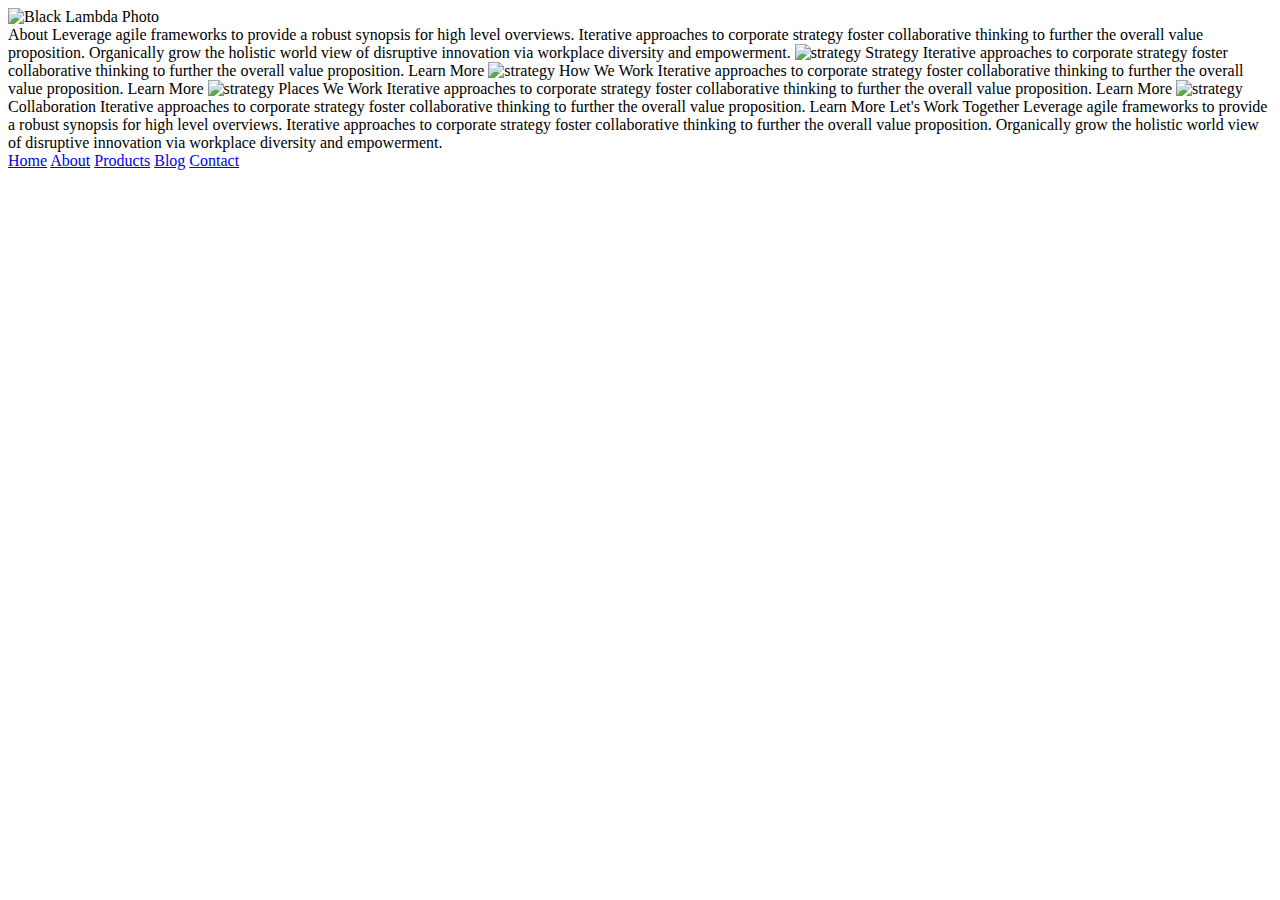
==== about.html @ 06082195 "Answered README questions" ====
<!doctype html>

<html lang="en">
<head>
  <meta charset="utf-8">

  <title>Sprint Challenge - About</title>

  <link href="https://fonts.googleapis.com/css?family=Roboto|Rubik" rel="stylesheet">
  <link rel="stylesheet" href="css/index.css">

</head>

<body>

    <header>
      <img src="/img/lambda-black.png" alt="Black Lambda Photo">

    </header>
    <div class="container about-page">
     
    About

    Leverage agile frameworks to provide a robust synopsis for high level overviews. Iterative approaches to corporate strategy foster collaborative thinking to further the overall value proposition. Organically grow the holistic world view of disruptive innovation via workplace diversity and empowerment.


    <img src="img/about-plan.png" alt="strategy">
    
    Strategy
    
    Iterative approaches to corporate strategy foster collaborative thinking to further the overall value proposition.

    Learn More



    <img src="img/about-working.png" alt="strategy">
    
    How We Work
    
    Iterative approaches to corporate strategy foster collaborative thinking to further the overall value proposition.

    Learn More



    <img src="img/about-office.png" alt="strategy">
    
    Places We Work

    Iterative approaches to corporate strategy foster collaborative thinking to further the overall value proposition.

    Learn More

    <img src="img/about-meeting.png" alt="strategy">
    
    Collaboration
    
    Iterative approaches to corporate strategy foster collaborative thinking to further the overall value proposition.

    Learn More

    Let's Work Together

    Leverage agile frameworks to provide a robust synopsis for high level overviews. Iterative approaches to corporate strategy foster collaborative thinking to further the overall value proposition. Organically grow the holistic world view of disruptive innovation via workplace diversity and empowerment.
        
      <footer>
        <nav>
          <a href="index.html">Home</a>
          <a href="#">About</a>
          <a href="#">Products</a>
          <a href="#">Blog</a>
          <a href="#">Contact</a>
        </nav>
      </footer>
    </div><!-- container -->        
</body>
</html>
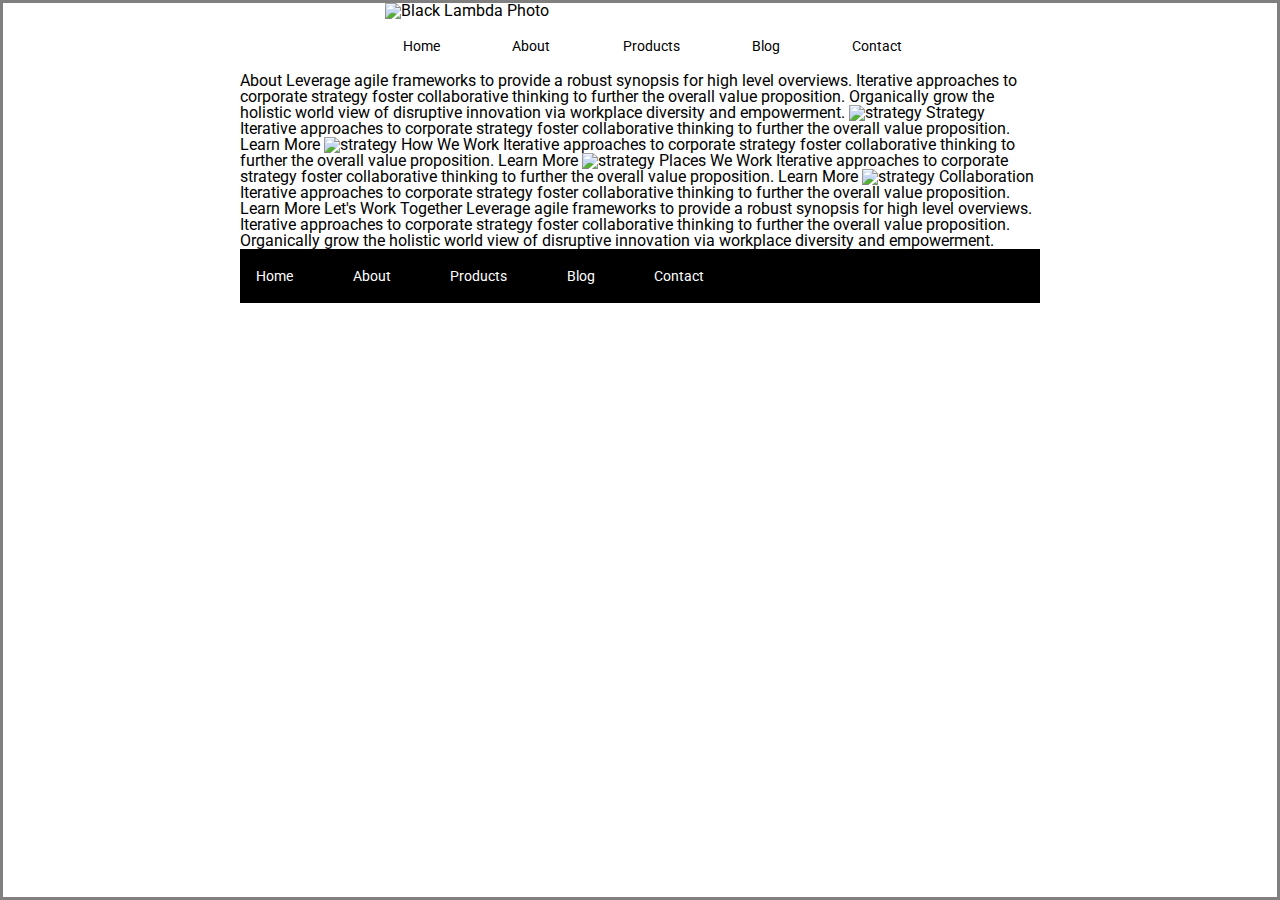
==== commit 54f101c5: "Added some nav CSS" ====
--- a/about.html
+++ b/about.html
@@ -8,6 +8,7 @@
 
   <link href="https://fonts.googleapis.com/css?family=Roboto|Rubik" rel="stylesheet">
   <link rel="stylesheet" href="css/index.css">
+  <link rel="stylesheet" href="/index.html">
 
 </head>
 
@@ -15,7 +16,13 @@
 
     <header>
       <img src="/img/lambda-black.png" alt="Black Lambda Photo">
-
+        <nav>
+          <a href="/index.html">Home</a>
+          <a href="#">About</a>
+          <a href="#">Products</a>
+          <a href="#">Blog</a>
+          <a href="#">Contact</a>
+        </nav>
     </header>
     <div class="container about-page">
      
--- a/css/index.css
+++ b/css/index.css
@@ -0,0 +1,207 @@
+/* http://meyerweb.com/eric/tools/css/reset/ 
+   v2.0 | 20110126
+   License: none (public domain)
+*/
+
+html, body, div, span, applet, object, iframe,
+h1, h2, h3, h4, h5, h6, p, blockquote, pre,
+a, abbr, acronym, address, big, cite, code,
+del, dfn, em, img, ins, kbd, q, s, samp,
+small, strike, strong, sub, sup, tt, var,
+b, u, i, center,
+dl, dt, dd, ol, ul, li,
+fieldset, form, label, legend,
+table, caption, tbody, tfoot, thead, tr, th, td,
+article, aside, canvas, details, embed, 
+figure, figcaption, footer, header, hgroup, 
+menu, nav, output, ruby, section, summary,
+time, mark, audio, video {
+	margin: 0;
+	padding: 0;
+	/* border: 0; */
+	font-size: 100%;
+	font: inherit;
+	vertical-align: baseline;
+}
+/* HTML5 display-role reset for older browsers */
+article, aside, details, figcaption, figure, 
+footer, header, hgroup, menu, nav, section {
+	display: block;
+}
+
+
+body {
+	line-height: 1;
+    border: 3px solid grey;
+}
+header {
+    width: 70%;
+    margin-left: 30%;
+}
+header img{
+    
+}
+header nav {
+    width: 60%;
+    display: flex;
+    justify-content: space-between;
+    align-items: center;
+    padding: 20px 2%;
+    font-size: 14px;
+}
+
+header nav a {
+    color: black;
+    text-decoration: none;
+}
+
+ol, ul {
+	list-style: none;
+}
+blockquote, q {
+	quotes: none;
+}
+blockquote:before, blockquote:after,
+q:before, q:after {
+	content: '';
+	content: none;
+}
+table {
+	border-collapse: collapse;
+	border-spacing: 0;
+}
+
+* {
+    box-sizing: border-box;
+}
+
+html, body {
+    height: 100%;
+    font-family: 'Roboto', sans-serif;
+}
+
+h1, h2, h3, h4, h5 {
+    font-size: 18px;
+    margin-bottom: 15px;
+    font-family: 'Rubik', sans-serif;
+}
+
+p {
+    line-height: 1.4;
+}
+
+.container {
+    width: 800px;
+    margin: 0 auto;
+}
+
+.top-content {
+    display: flex;
+    flex-wrap: wrap;
+    justify-content: space-evenly;
+    margin-bottom: 20px;
+    border-bottom: 1px dashed black;
+}
+
+.top-content .text-container {
+    width: 48%;
+    padding: 0 1%;
+    padding-bottom: 20px;  
+}
+
+.middle-content {
+    margin-bottom: 20px;
+    border-bottom: 1px dashed black;
+}
+
+.middle-content h2 {
+    padding: 0 2%;
+    margin-bottom: 0;
+}
+
+.middle-content .boxes {
+    display: flex;
+    flex-wrap: wrap;
+    justify-content: space-evenly;
+}
+
+.middle-content .boxes .box {
+    width: 12.5%;
+    height: 100px;
+    margin: 20px 2.5%;
+    color: white;
+    display: flex;
+    align-items: center;
+    justify-content: center;
+}
+
+.boxone{
+    background: teal;
+}
+.boxtw{
+    background: gold;
+}
+
+.boxth{
+    background: cadetblue;
+}
+
+.boxfo{
+    background: coral;
+}
+
+.boxfi{
+   background: crimson;
+}
+
+.boxsi{
+    background: forestgreen;
+}
+
+.boxse{
+    background: darkorchid;
+}
+
+.boxei{
+    background: hotpink;
+}
+
+.boxni{
+    background: indigo;
+}
+.boxte{
+    background: dodgerblue;
+}
+
+.bottom-content {
+    display: flex;
+    margin: 0 2% 20px;
+    justify-content: space-around;
+}
+
+.bottom-content .text-container {
+    padding-right: 4%;
+}
+
+.bottom-content .text-container:last-child {
+    padding-right: 0;
+}
+
+footer {
+    width: 100%;
+    background: black;
+}
+
+footer nav {
+    width: 60%;
+    display: flex;
+    justify-content: space-between;
+    align-items: center;
+    padding: 20px 2%;
+    font-size: 14px;
+}
+
+footer nav a {
+    color: white;
+    text-decoration: none;
+}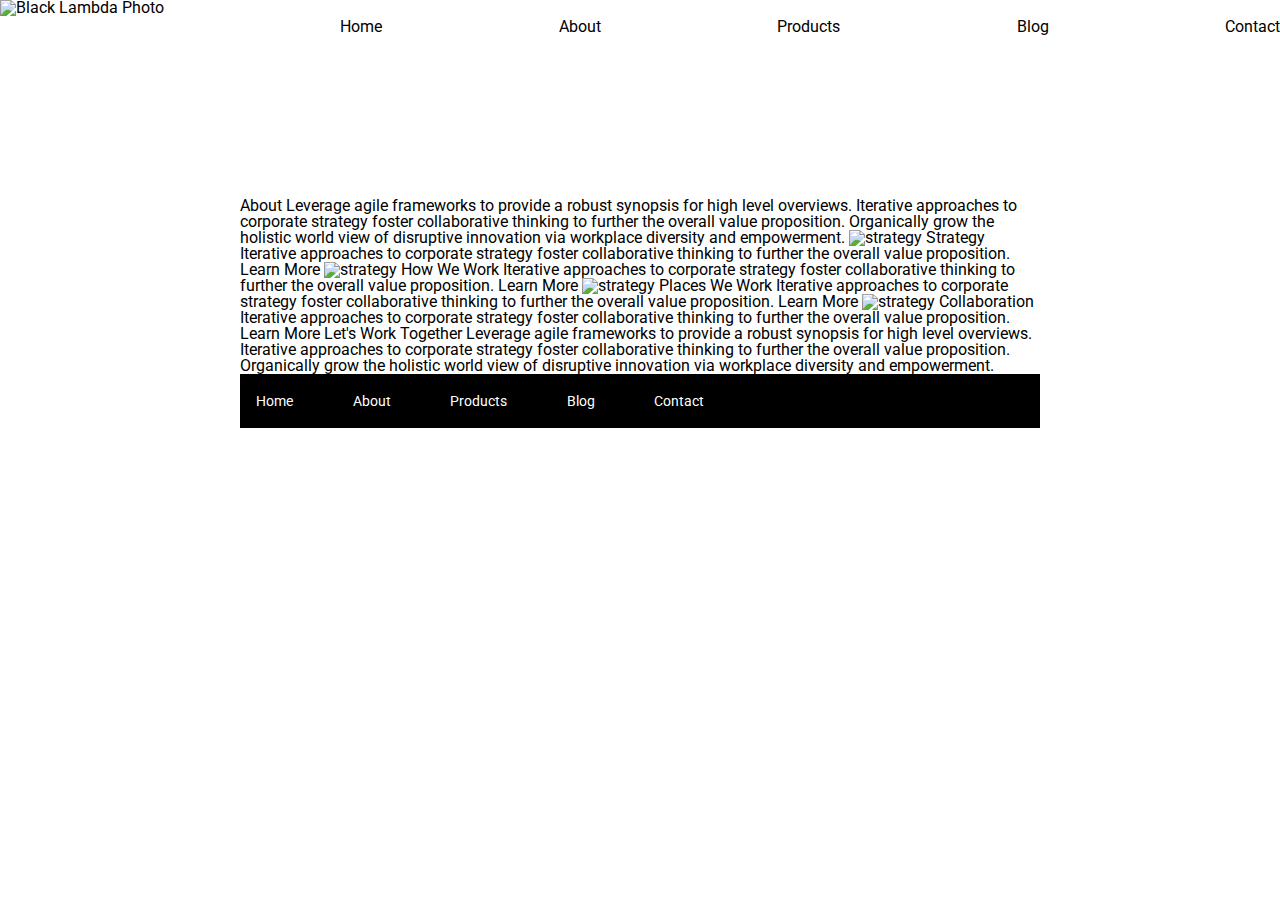
==== commit db326dbc: "Had the header stop fighting the container and join it. :|" ====
--- a/about.html
+++ b/about.html
@@ -14,16 +14,21 @@
 
 <body>
 
-    <header>
+  <header>
+    <nav>
+        <div class="links">
       <img src="/img/lambda-black.png" alt="Black Lambda Photo">
-        <nav>
-          <a href="/index.html">Home</a>
-          <a href="#">About</a>
-          <a href="#">Products</a>
-          <a href="#">Blog</a>
-          <a href="#">Contact</a>
-        </nav>
-    </header>
+      <a href="/index.html">Home</a>
+      <a href="/about.html">About</a>
+      <a href="#">Products</a>
+      <a href="#">Blog</a>
+      <a href="#">Contact</a>
+  </div>
+    </nav>  
+    <div class="jumb">
+      <!-- <img src="/img/jumbo.jpg" alt=""> --></div>
+</header>
+
     <div class="container about-page">
      
     About
--- a/css/index.css
+++ b/css/index.css
@@ -32,28 +32,40 @@
 
 body {
 	line-height: 1;
-    border: 3px solid grey;
-}
-header {
-    width: 70%;
-    margin-left: 30%;
-}
-header img{
-    
-}
-header nav {
-    width: 60%;
+}
+
+
+.links{
     display: flex;
     justify-content: space-between;
     align-items: center;
-    padding: 20px 2%;
-    font-size: 14px;
-}
-
-header nav a {
+}
+
+nav a {
     color: black;
-    text-decoration: none;
-}
+    text-decoration: none; 
+}
+nav img{
+    padding-bottom: 3%;
+}
+
+.jumbo{
+    background-image: url(../img/jumbo.jpg);
+    background-repeat: no-repeat;
+    height: 16vh;
+    background-size: cover;
+    background-position:top center;
+} 
+
+
+.jumb{
+    background-image: url(../img/jumbo-about.png);
+    background-repeat: no-repeat;
+    height: 16vh;
+    background-size: cover;
+    background-position:top center
+    
+} 
 
 ol, ul {
 	list-style: none;
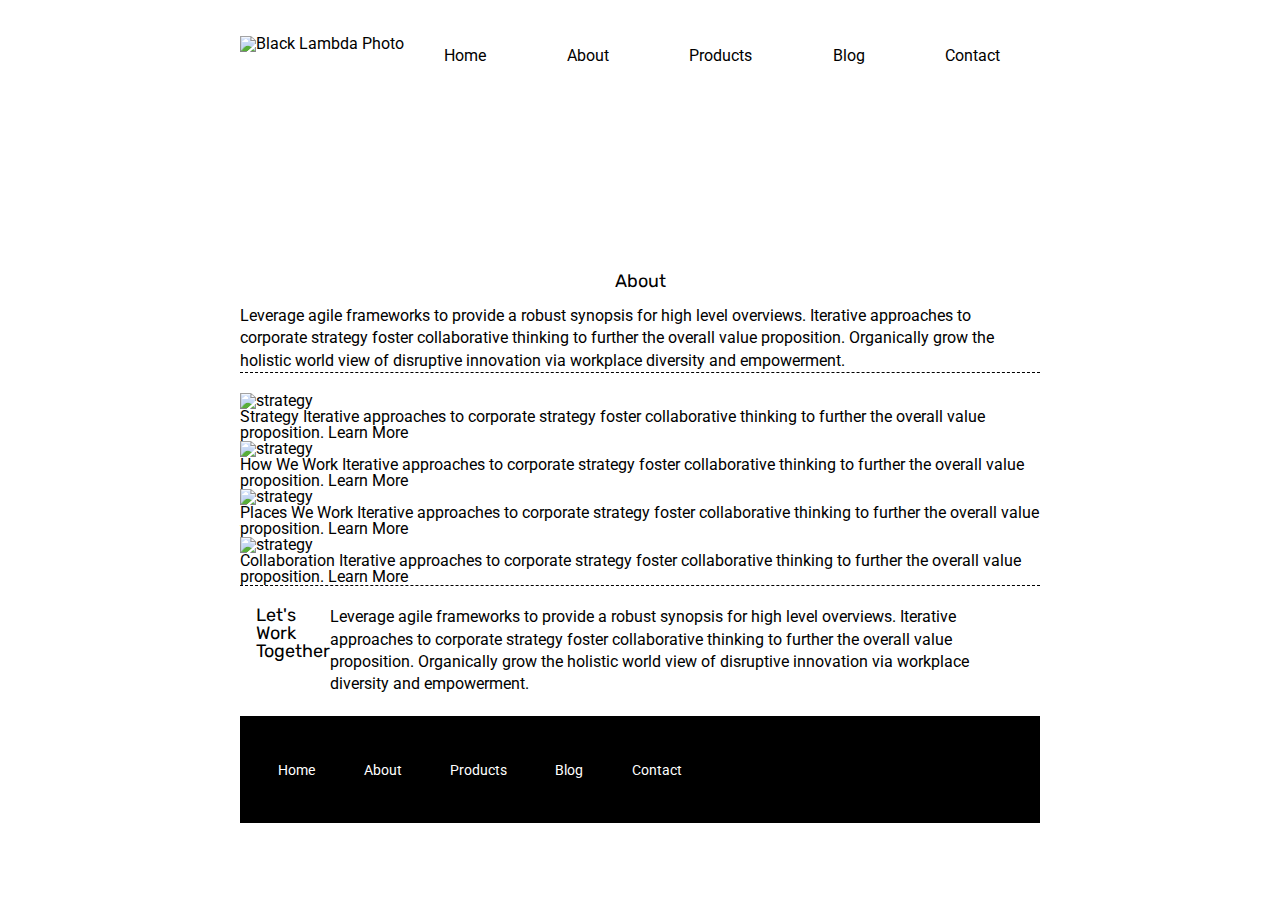
==== commit db0d75b8: "Creating container for about section" ====
--- a/about.html
+++ b/about.html
@@ -1,81 +1,89 @@
-<!doctype html>
+<!DOCTYPE html>
 
 <html lang="en">
-<head>
-  <meta charset="utf-8">
+  <head>
+    <meta charset="utf-8" />
 
-  <title>Sprint Challenge - About</title>
+    <title>Sprint Challenge - About</title>
 
-  <link href="https://fonts.googleapis.com/css?family=Roboto|Rubik" rel="stylesheet">
-  <link rel="stylesheet" href="css/index.css">
-  <link rel="stylesheet" href="/index.html">
+    <link
+      href="https://fonts.googleapis.com/css?family=Roboto|Rubik"
+      rel="stylesheet"
+    />
+    <link rel="stylesheet" href="css/index.css" />
+    <link rel="stylesheet" href="/index.html" />
+  </head>
 
-</head>
+  <body>
+    <div class="container about-page">
+      <header>
+        <nav>
+          <div class="links">
+            <img src="/img/lambda-black.png" alt="Black Lambda Photo" />
+            <a href="/index.html">Home</a>
+            <a href="/about.html">About</a>
+            <a href="#">Products</a>
+            <a href="#">Blog</a>
+            <a href="#">Contact</a>
+          </div>
+        </nav>
+        <div class="jumb">
+          <!-- <img src="/img/jumbo.jpg" alt=""> -->
+        </div>
+      </header>
 
-<body>
+      <section class="top-content">
+        <h2>About</h2>
 
-  <header>
-    <nav>
-        <div class="links">
-      <img src="/img/lambda-black.png" alt="Black Lambda Photo">
-      <a href="/index.html">Home</a>
-      <a href="/about.html">About</a>
-      <a href="#">Products</a>
-      <a href="#">Blog</a>
-      <a href="#">Contact</a>
-  </div>
-    </nav>  
-    <div class="jumb">
-      <!-- <img src="/img/jumbo.jpg" alt=""> --></div>
-</header>
+        <p>
+          Leverage agile frameworks to provide a robust synopsis for high level
+          overviews. Iterative approaches to corporate strategy foster
+          collaborative thinking to further the overall value proposition.
+          Organically grow the holistic world view of disruptive innovation via
+          workplace diversity and empowerment.
+        </p>
+      </section>
+      <section class="middle-content">
+        <img src="img/about-plan.png" alt="strategy" />
+        <div class="text-container">
+          Strategy Iterative approaches to corporate strategy foster
+          collaborative thinking to further the overall value proposition. Learn
+          More
+        </div>
 
-    <div class="container about-page">
-     
-    About
+        <img src="img/about-working.png" alt="strategy" />
 
-    Leverage agile frameworks to provide a robust synopsis for high level overviews. Iterative approaches to corporate strategy foster collaborative thinking to further the overall value proposition. Organically grow the holistic world view of disruptive innovation via workplace diversity and empowerment.
+        <div class="text-container">
+          How We Work Iterative approaches to corporate strategy foster
+          collaborative thinking to further the overall value proposition. Learn
+          More
+        </div>
 
+        <img src="img/about-office.png" alt="strategy" />
 
-    <img src="img/about-plan.png" alt="strategy">
-    
-    Strategy
-    
-    Iterative approaches to corporate strategy foster collaborative thinking to further the overall value proposition.
+        <div class="text-container">
+          Places We Work Iterative approaches to corporate strategy foster
+          collaborative thinking to further the overall value proposition. Learn
+          More
+        </div>
+        <img src="img/about-meeting.png" alt="strategy" />
 
-    Learn More
-
-
-
-    <img src="img/about-working.png" alt="strategy">
-    
-    How We Work
-    
-    Iterative approaches to corporate strategy foster collaborative thinking to further the overall value proposition.
-
-    Learn More
-
-
-
-    <img src="img/about-office.png" alt="strategy">
-    
-    Places We Work
-
-    Iterative approaches to corporate strategy foster collaborative thinking to further the overall value proposition.
-
-    Learn More
-
-    <img src="img/about-meeting.png" alt="strategy">
-    
-    Collaboration
-    
-    Iterative approaches to corporate strategy foster collaborative thinking to further the overall value proposition.
-
-    Learn More
-
-    Let's Work Together
-
-    Leverage agile frameworks to provide a robust synopsis for high level overviews. Iterative approaches to corporate strategy foster collaborative thinking to further the overall value proposition. Organically grow the holistic world view of disruptive innovation via workplace diversity and empowerment.
-        
+        <div class="text-container">
+          Collaboration Iterative approaches to corporate strategy foster
+          collaborative thinking to further the overall value proposition. Learn
+          More
+        </div>
+      </section>
+      <section class="bottom-content">
+        <h2>Let's Work Together</h2>
+        <p>
+          Leverage agile frameworks to provide a robust synopsis for high level
+          overviews. Iterative approaches to corporate strategy foster
+          collaborative thinking to further the overall value proposition.
+          Organically grow the holistic world view of disruptive innovation via
+          workplace diversity and empowerment.
+        </p>
+      </section>
       <footer>
         <nav>
           <a href="index.html">Home</a>
@@ -85,6 +93,7 @@
           <a href="#">Contact</a>
         </nav>
       </footer>
-    </div><!-- container -->        
-</body>
-</html>+    </div>
+    <!-- container -->
+  </body>
+</html>
--- a/css/index.css
+++ b/css/index.css
@@ -3,217 +3,214 @@
    License: none (public domain)
 */
 
-html, body, div, span, applet, object, iframe,
-h1, h2, h3, h4, h5, h6, p, blockquote, pre,
-a, abbr, acronym, address, big, cite, code,
-del, dfn, em, img, ins, kbd, q, s, samp,
-small, strike, strong, sub, sup, tt, var,
-b, u, i, center,
-dl, dt, dd, ol, ul, li,
-fieldset, form, label, legend,
-table, caption, tbody, tfoot, thead, tr, th, td,
-article, aside, canvas, details, embed, 
-figure, figcaption, footer, header, hgroup, 
-menu, nav, output, ruby, section, summary,
-time, mark, audio, video {
-	margin: 0;
-	padding: 0;
-	/* border: 0; */
-	font-size: 100%;
-	font: inherit;
-	vertical-align: baseline;
+html,body,div,span,applet,object,iframe,h1,h2,h3,h4,h5,h6,p,
+blockquote,pre,a,abbr,acronym,address,big,cite,code,del,dfn,em,img,ins,kbd,q,s,samp,small,strike,strong,sub,sup,tt,var,b,u,i,center,dl,dt,dd,ol,ul,li,fieldset,form,label,legend,table,
+caption,tbody,tfoot,thead,tr,th,td,article,aside,canvas,details,embed,figure,figcaption,footer,header,hgroup,menu,nav,output,ruby,section,summary,time,mark,audio,video {
+  margin: 0;
+  padding: 0;
+  /* border: 0; */
+  font-size: 100%;
+  font: inherit;
+  vertical-align: baseline;
 }
 /* HTML5 display-role reset for older browsers */
-article, aside, details, figcaption, figure, 
-footer, header, hgroup, menu, nav, section {
-	display: block;
-}
-
+article,aside,details,figcaption,figure,footer,header,hgroup,menu,nav,section {
+  display: block;
+}
 
 body {
-	line-height: 1;
-}
-
-
-.links{
-    display: flex;
-    justify-content: space-between;
-    align-items: center;
+  line-height: 1;
+}
+
+.links {
+  display: flex;
+  justify-content: space-between;
+  align-items: center;
 }
 
 nav a {
-    color: black;
-    text-decoration: none; 
-}
-nav img{
-    padding-bottom: 3%;
-}
-
-.jumbo{
-    background-image: url(../img/jumbo.jpg);
-    background-repeat: no-repeat;
-    height: 16vh;
-    background-size: cover;
-    background-position:top center;
-} 
-
-
-.jumb{
-    background-image: url(../img/jumbo-about.png);
-    background-repeat: no-repeat;
-    height: 16vh;
-    background-size: cover;
-    background-position:top center
-    
-} 
-
-ol, ul {
-	list-style: none;
-}
-blockquote, q {
-	quotes: none;
-}
-blockquote:before, blockquote:after,
-q:before, q:after {
-	content: '';
-	content: none;
+  color: black;
+  text-decoration: none;
+  padding: 6% 5%;
+}
+nav img {
+  padding-bottom: 3%;
+}
+
+.jumbo {
+  background-image: url(../img/jumbo.jpg);
+  background-repeat: no-repeat;
+  height: 16vh;
+  background-size: cover;
+  background-position: top center;
+  margin-bottom: 2%;
+}
+
+.jumb {
+  background-image: url(../img/jumbo-about.png);
+  background-repeat: no-repeat;
+  height: 16vh;
+  background-size: cover;
+  background-position: top center;
+  margin-bottom: 2%;
+}
+
+ol,
+ul {
+  list-style: none;
+}
+blockquote,
+q {
+  quotes: none;
+}
+blockquote:before,
+blockquote:after,
+q:before,
+q:after {
+  content: "";
+  content: none;
 }
 table {
-	border-collapse: collapse;
-	border-spacing: 0;
+  border-collapse: collapse;
+  border-spacing: 0;
 }
 
 * {
-    box-sizing: border-box;
-}
-
-html, body {
-    height: 100%;
-    font-family: 'Roboto', sans-serif;
-}
-
-h1, h2, h3, h4, h5 {
-    font-size: 18px;
-    margin-bottom: 15px;
-    font-family: 'Rubik', sans-serif;
+  box-sizing: border-box;
+}
+
+html,
+body {
+  height: 100%;
+  font-family: "Roboto", sans-serif;
+}
+
+h1,
+h2,
+h3,
+h4,
+h5 {
+  font-size: 18px;
+  margin-bottom: 15px;
+  font-family: "Rubik", sans-serif;
 }
 
 p {
-    line-height: 1.4;
+  line-height: 1.4;
 }
 
 .container {
-    width: 800px;
-    margin: 0 auto;
+  width: 800px;
+  margin: 0 auto;
 }
 
 .top-content {
-    display: flex;
-    flex-wrap: wrap;
-    justify-content: space-evenly;
-    margin-bottom: 20px;
-    border-bottom: 1px dashed black;
+  display: flex;
+  flex-wrap: wrap;
+  justify-content: space-evenly;
+  margin-bottom: 20px;
+  border-bottom: 1px dashed black;
 }
 
 .top-content .text-container {
-    width: 48%;
-    padding: 0 1%;
-    padding-bottom: 20px;  
+  width: 48%;
+  padding: 0 1%;
+  padding-bottom: 20px;
 }
 
 .middle-content {
-    margin-bottom: 20px;
-    border-bottom: 1px dashed black;
+  margin-bottom: 20px;
+  border-bottom: 1px dashed black;
 }
 
 .middle-content h2 {
-    padding: 0 2%;
-    margin-bottom: 0;
+  padding: 0 2%;
+  margin-bottom: 0;
 }
 
 .middle-content .boxes {
-    display: flex;
-    flex-wrap: wrap;
-    justify-content: space-evenly;
+  display: flex;
+  flex-wrap: wrap;
+  justify-content: space-evenly;
 }
 
 .middle-content .boxes .box {
-    width: 12.5%;
-    height: 100px;
-    margin: 20px 2.5%;
-    color: white;
-    display: flex;
-    align-items: center;
-    justify-content: center;
-}
-
-.boxone{
-    background: teal;
-}
-.boxtw{
-    background: gold;
-}
-
-.boxth{
-    background: cadetblue;
-}
-
-.boxfo{
-    background: coral;
-}
-
-.boxfi{
-   background: crimson;
-}
-
-.boxsi{
-    background: forestgreen;
-}
-
-.boxse{
-    background: darkorchid;
-}
-
-.boxei{
-    background: hotpink;
-}
-
-.boxni{
-    background: indigo;
-}
-.boxte{
-    background: dodgerblue;
+  width: 12.5%;
+  height: 100px;
+  margin: 20px 2.5%;
+  color: white;
+  display: flex;
+  align-items: center;
+  justify-content: center;
+}
+
+.boxone {
+  background: teal;
+}
+.boxtw {
+  background: gold;
+}
+
+.boxth {
+  background: cadetblue;
+}
+
+.boxfo {
+  background: coral;
+}
+
+.boxfi {
+  background: crimson;
+}
+
+.boxsi {
+  background: forestgreen;
+}
+
+.boxse {
+  background: darkorchid;
+}
+
+.boxei {
+  background: hotpink;
+}
+
+.boxni {
+  background: indigo;
+}
+.boxte {
+  background: dodgerblue;
 }
 
 .bottom-content {
-    display: flex;
-    margin: 0 2% 20px;
-    justify-content: space-around;
+  display: flex;
+  margin: 0 2% 20px;
+  justify-content: space-around;
 }
 
 .bottom-content .text-container {
-    padding-right: 4%;
+  padding-right: 4%;
 }
 
 .bottom-content .text-container:last-child {
-    padding-right: 0;
+  padding-right: 0;
 }
 
 footer {
-    width: 100%;
-    background: black;
+  width: 100%;
+  background: black;
 }
 
 footer nav {
-    width: 60%;
-    display: flex;
-    justify-content: space-between;
-    align-items: center;
-    padding: 20px 2%;
-    font-size: 14px;
+  width: 60%;
+  display: flex;
+  justify-content: space-between;
+  align-items: center;
+  padding: 20px 2%;
+  font-size: 14px;
 }
 
 footer nav a {
-    color: white;
-    text-decoration: none;
-}+  color: white;
+  text-decoration: none;
+}
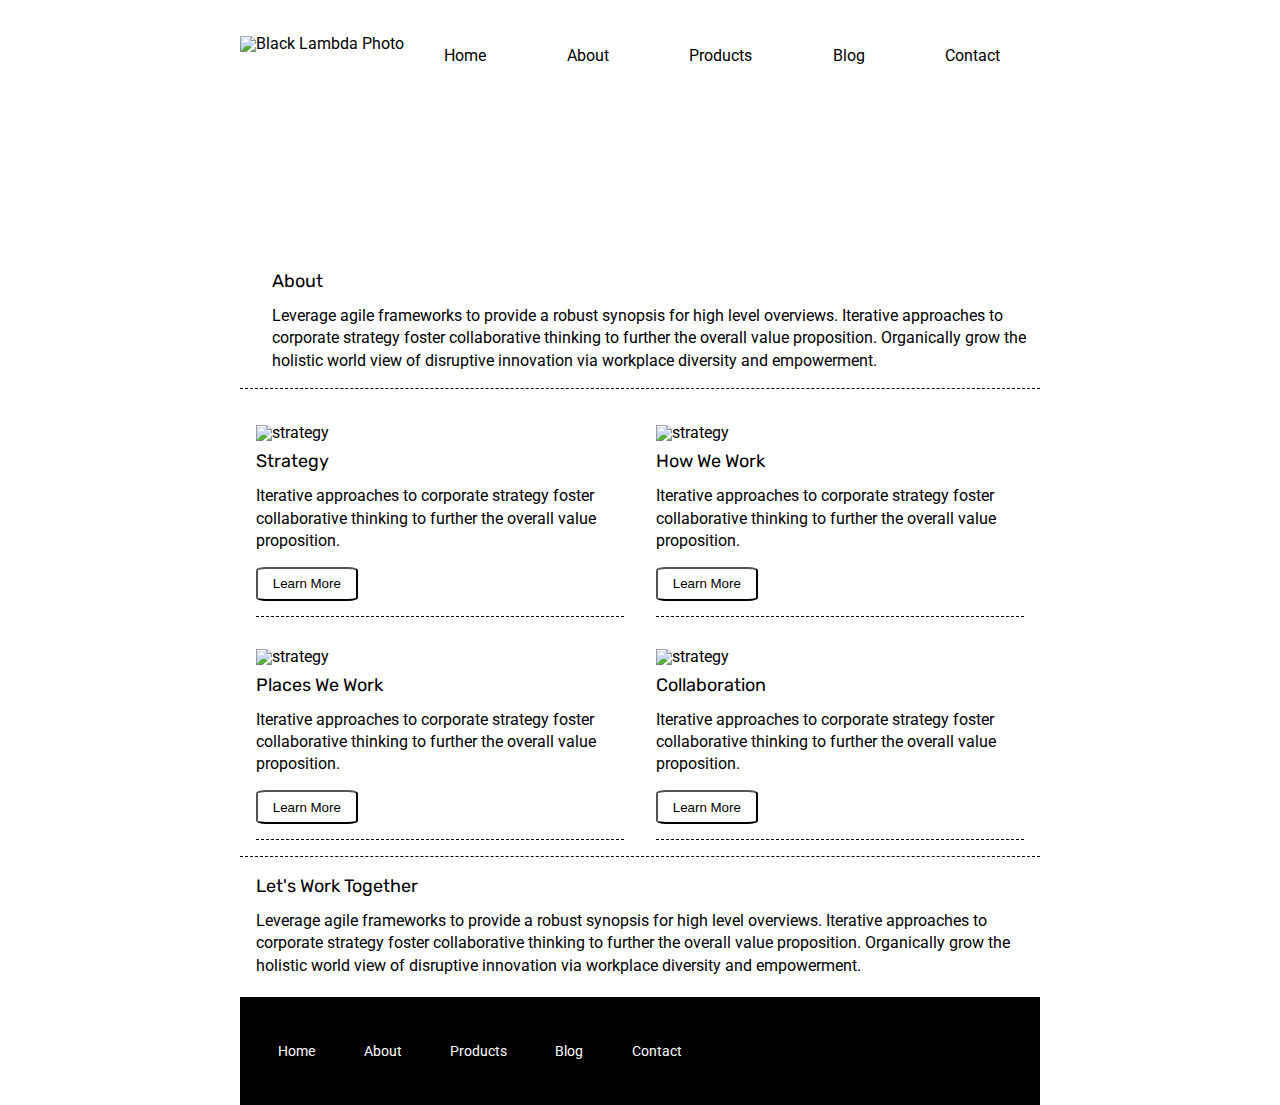
==== commit c7f30004: "Finalizing about page" ====
--- a/about.html
+++ b/about.html
@@ -33,6 +33,7 @@
       </header>
 
       <section class="top-content">
+        <div class="text-containerabout">
         <h2>About</h2>
 
         <p>
@@ -42,39 +43,55 @@
           Organically grow the holistic world view of disruptive innovation via
           workplace diversity and empowerment.
         </p>
+      </div>
       </section>
       <section class="middle-content">
+        <div class="toptwo">
+          <div class="wrap">
         <img src="img/about-plan.png" alt="strategy" />
         <div class="text-container">
-          Strategy Iterative approaches to corporate strategy foster
-          collaborative thinking to further the overall value proposition. Learn
-          More
+         <h3>Strategy</h3> 
+          <p>Iterative approaches to corporate strategy foster
+          collaborative thinking to further the overall value proposition.</p> 
+          <button>Learn More</button> 
+         </div>
         </div>
-
+        
+        <div class="wrap">
         <img src="img/about-working.png" alt="strategy" />
 
         <div class="text-container">
-          How We Work Iterative approaches to corporate strategy foster
-          collaborative thinking to further the overall value proposition. Learn
-          More
+          <h3>How We Work</h3> 
+          <p> Iterative approaches to corporate strategy foster
+          collaborative thinking to further the overall value proposition.</p> 
+          <button>Learn More</button>
         </div>
-
+      </div>
+    </div>
+      <div class="bottomtwo">
+        <div class="wrap">
         <img src="img/about-office.png" alt="strategy" />
 
         <div class="text-container">
-          Places We Work Iterative approaches to corporate strategy foster
-          collaborative thinking to further the overall value proposition. Learn
-          More
-        </div>
+         <h3>Places We Work</h3> 
+         <p>Iterative approaches to corporate strategy foster
+          collaborative thinking to further the overall value proposition. </p> 
+          <button>Learn More</button>
+         </div>
+        </div><div class="wrap">
         <img src="img/about-meeting.png" alt="strategy" />
 
         <div class="text-container">
-          Collaboration Iterative approaches to corporate strategy foster
-          collaborative thinking to further the overall value proposition. Learn
-          More
+         <h3>Collaboration</h3> 
+         <p> Iterative approaches to corporate strategy foster
+          collaborative thinking to further the overall value proposition. </p>
+          <button>Learn More</button>
         </div>
+      </div>
+      </div>
       </section>
       <section class="bottom-content">
+        <div class="text-container">
         <h2>Let's Work Together</h2>
         <p>
           Leverage agile frameworks to provide a robust synopsis for high level
@@ -83,6 +100,7 @@
           Organically grow the holistic world view of disruptive innovation via
           workplace diversity and empowerment.
         </p>
+      </div>
       </section>
       <footer>
         <nav>
--- a/css/index.css
+++ b/css/index.css
@@ -117,7 +117,9 @@
   padding: 0 1%;
   padding-bottom: 20px;
 }
-
+.top-content .text-containerabout{
+    padding:0 0 2% 4%;
+}
 .middle-content {
   margin-bottom: 20px;
   border-bottom: 1px dashed black;
@@ -144,6 +146,26 @@
   justify-content: center;
 }
 
+.middle-content .toptwo, .middle-content .bottomtwo{
+    display:flex;
+    flex-direction:row;
+    justify-content: space-between;
+    align-items: space-between;
+}
+.toptwo .wrap, .bottomtwo .wrap{
+    margin: 2%;
+    border-bottom: dashed 1px black;
+}
+.wrap .text-container{
+    margin-top: 3%;
+}
+button{
+    margin: 4% 0;
+    background-color: #FFF;
+    border-radius: 10%;
+    padding: 2% 4%;
+}
+
 .boxone {
   background: teal;
 }
@@ -188,7 +210,7 @@
   justify-content: space-around;
 }
 
-.bottom-content .text-container {
+.bottom-content .text-container{
   padding-right: 4%;
 }
 
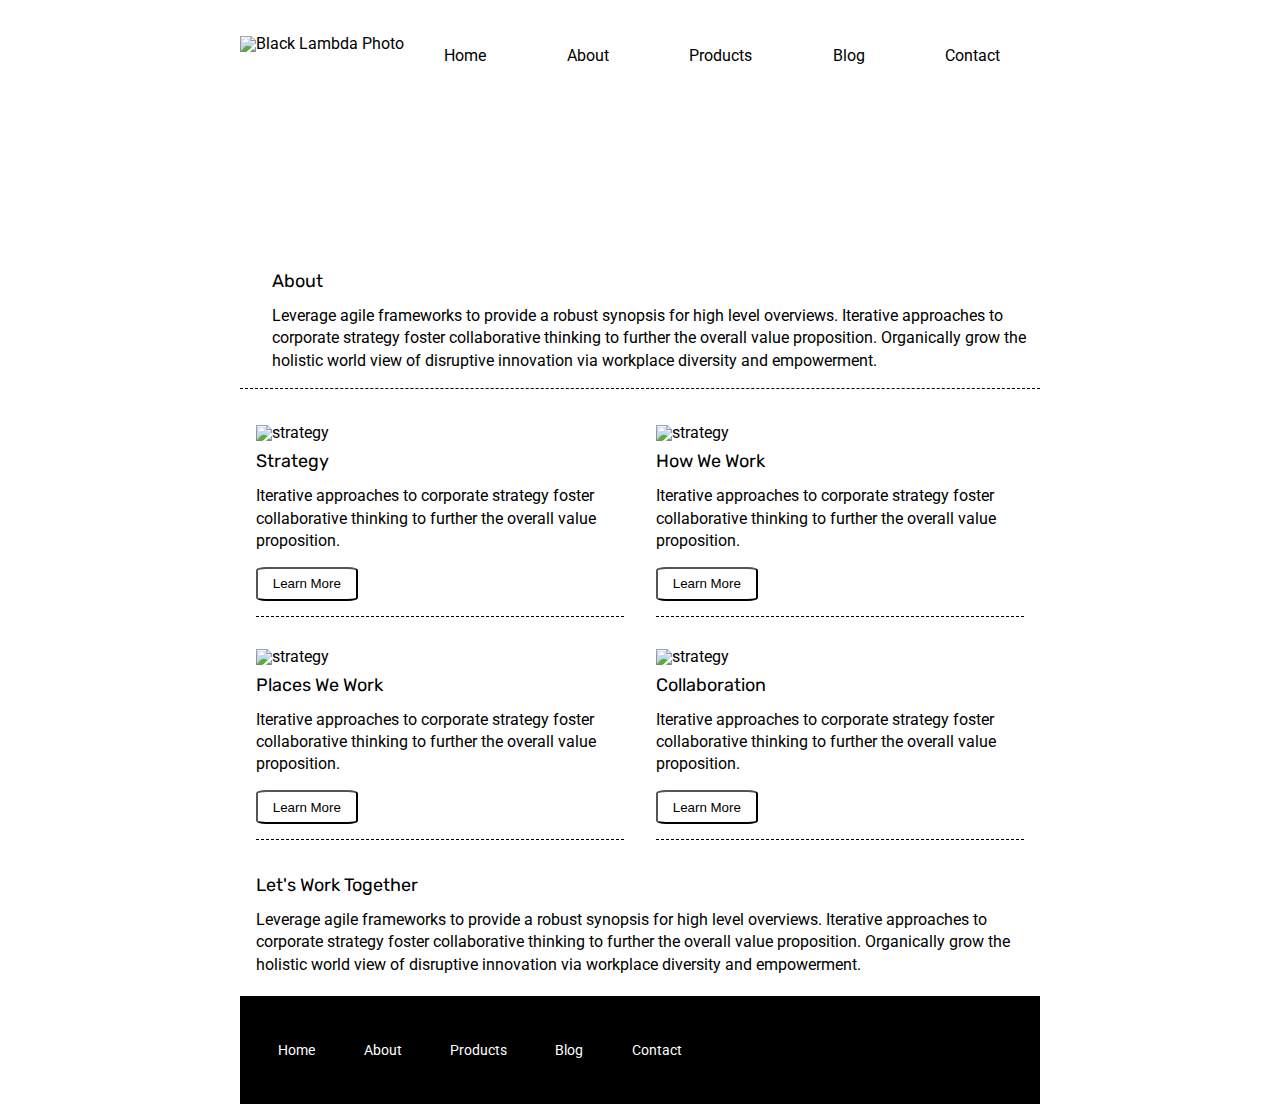
==== commit 678de27b: "Finished!" ====
--- a/about.html
+++ b/about.html
@@ -45,7 +45,7 @@
         </p>
       </div>
       </section>
-      <section class="middle-content">
+      <section class="middle-content fix">
         <div class="toptwo">
           <div class="wrap">
         <img src="img/about-plan.png" alt="strategy" />
--- a/css/index.css
+++ b/css/index.css
@@ -124,6 +124,9 @@
   margin-bottom: 20px;
   border-bottom: 1px dashed black;
 }
+.fix {
+    border: none; 
+}
 
 .middle-content h2 {
   padding: 0 2%;
